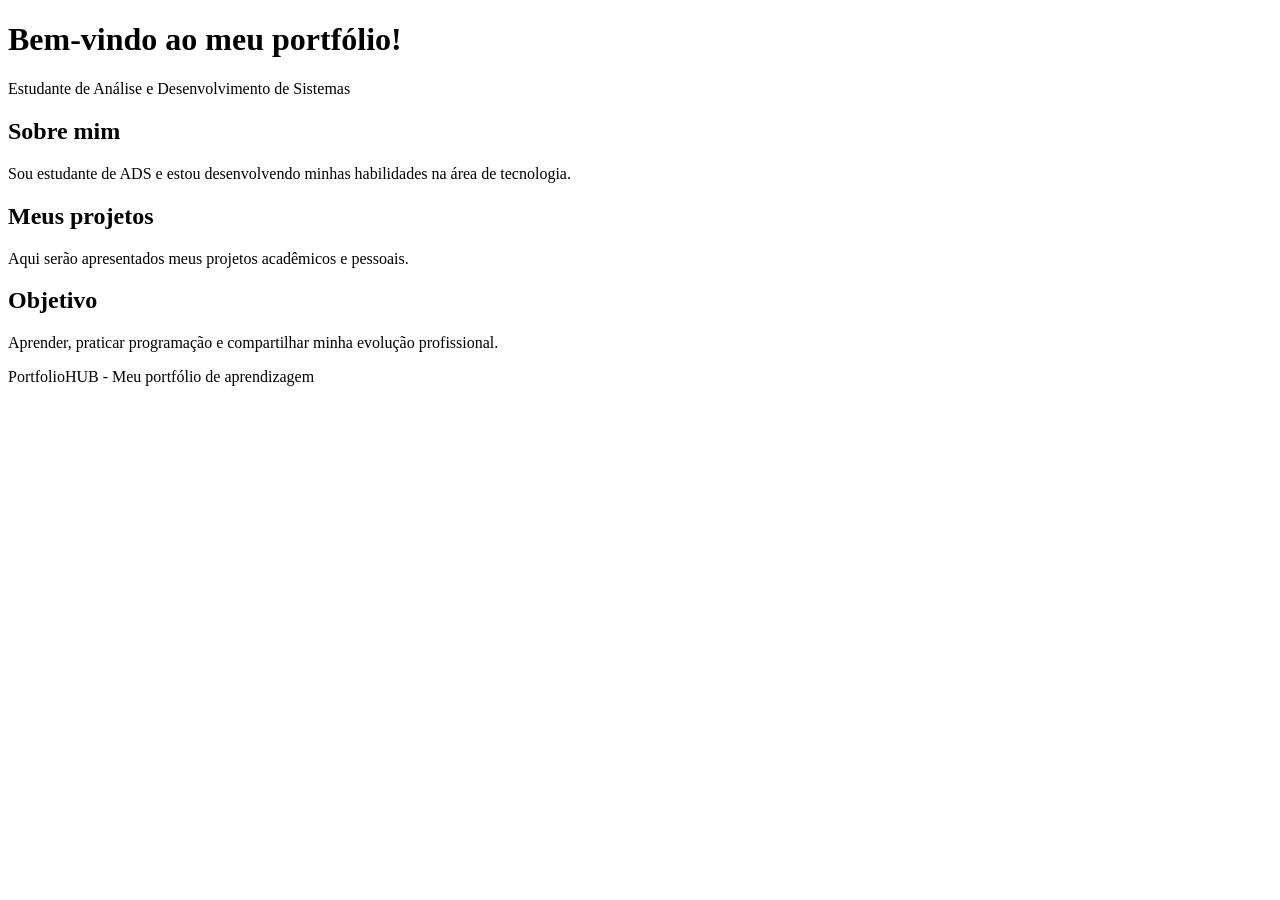
==== site/index.html @ df2a9c27 "Cria página inicial do PortfolioHUB This HTML file serves as a personal portfolio webpage, featuring" ====
<!DOCTYPE html>
<html lang="pt-BR">
<head>
    <meta charset="UTF-8">
    <meta name="viewport" content="width=device-width, initial-scale=1.0">
    <title>PortfolioHUB | Meu Portfólio</title>
</head>
<body>
    <header>
        <h1>Bem-vindo ao meu portfólio!</h1>
        <p>Estudante de Análise e Desenvolvimento de Sistemas</p>
    </header>

    <main>
        <section>
            <h2>Sobre mim</h2>
            <p>
                Sou estudante de ADS e estou desenvolvendo
                minhas habilidades na área de tecnologia.
            </p>
        </section>

        <section>
            <h2>Meus projetos</h2>
            <p>
                Aqui serão apresentados meus projetos
                acadêmicos e pessoais.
            </p>
        </section>

        <section>
            <h2>Objetivo</h2>
            <p>
                Aprender, praticar programação e compartilhar
                minha evolução profissional.
            </p>
        </section>
    </main>

    <footer>
        <p>PortfolioHUB - Meu portfólio de aprendizagem</p>
    </footer>
</body>
</html>
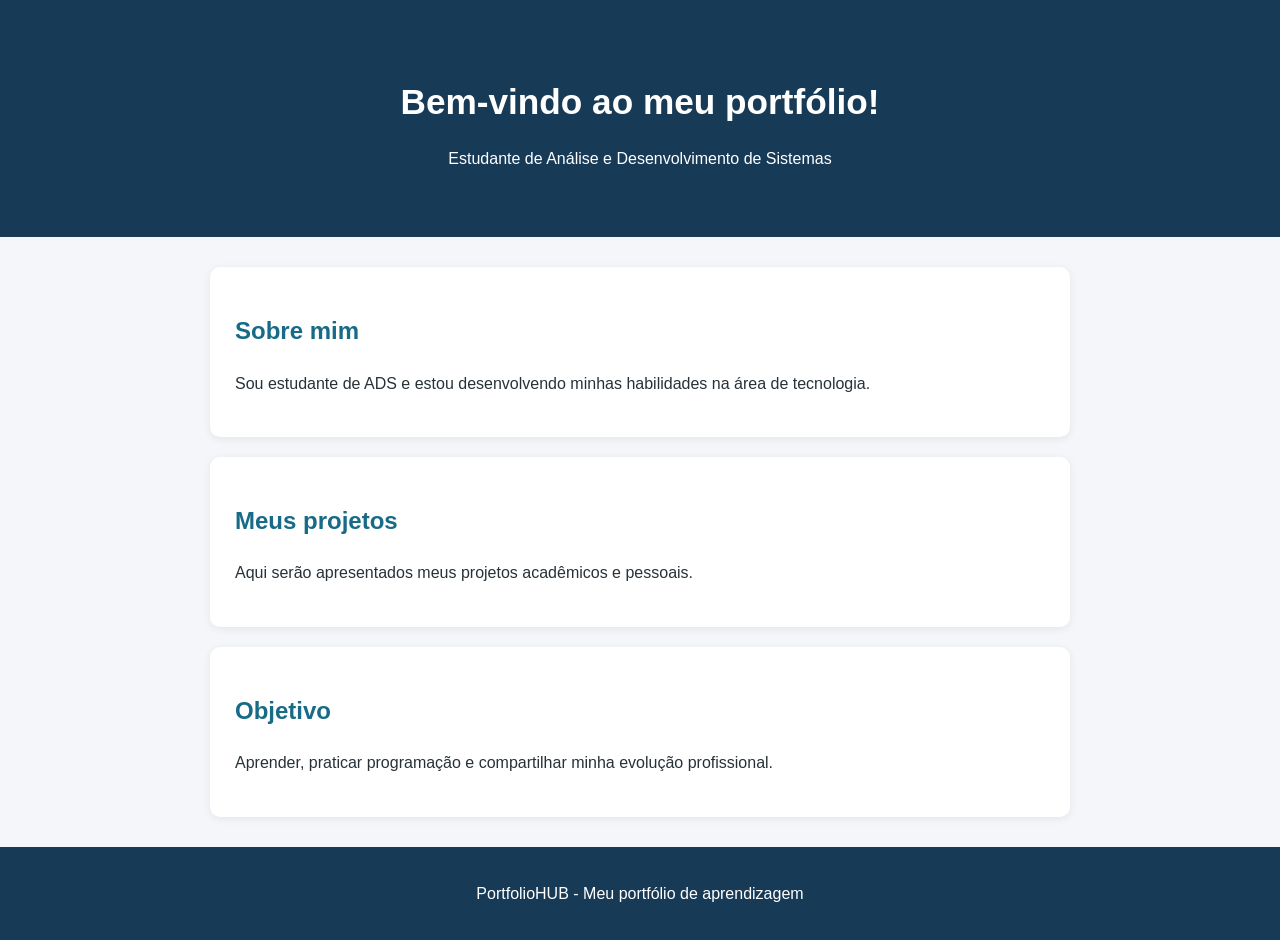
==== commit 03589724: "Conecta CSS à página inicial" ====
--- a/site/index.html
+++ b/site/index.html
@@ -5,6 +5,7 @@
     <meta charset="UTF-8">
     <meta name="viewport" content="width=device-width, initial-scale=1.0">
     <title>PortfolioHUB | Meu Portfólio</title>
+    <link rel="stylesheet" href="style.css">
 </head>
 <body>
     <header>
--- a/site/style.css
+++ b/site/style.css
@@ -0,0 +1,59 @@
+
+* {
+    box-sizing: border-box;
+}
+
+body {
+    margin: 0;
+    font-family: Arial, sans-serif;
+    background-color: #f4f6f9;
+    color: #263238;
+    line-height: 1.6;
+}
+
+header {
+    background-color: #173b57;
+    color: white;
+    text-align: center;
+    padding: 50px 20px;
+}
+
+header h1 {
+    margin-bottom: 10px;
+    font-size: 2.2rem;
+}
+
+main {
+    max-width: 900px;
+    margin: 30px auto;
+    padding: 0 20px;
+}
+
+section {
+    background-color: white;
+    padding: 25px;
+    margin-bottom: 20px;
+    border-radius: 10px;
+    box-shadow: 0 2px 8px #00000012;
+}
+
+h2 {
+    color: #176b87;
+}
+
+footer {
+    background-color: #173b57;
+    color: white;
+    text-align: center;
+    padding: 18px;
+}
+
+@media (max-width: 600px) {
+    header h1 {
+        font-size: 1.7rem;
+    }
+
+    section {
+        padding: 18px;
+    }
+}
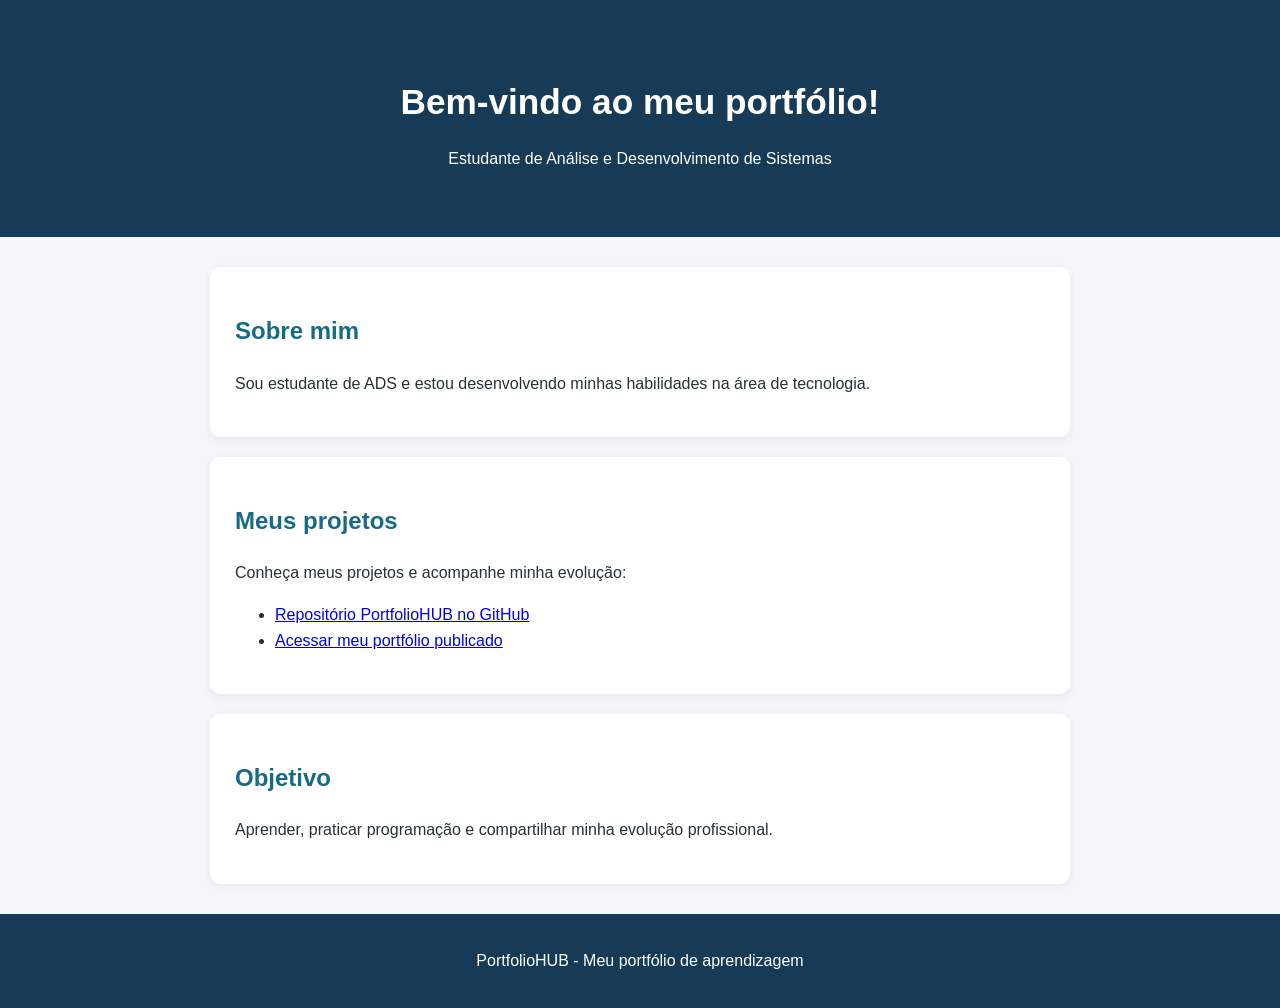
==== commit 5e872bfe: "Revise project section with new content and links Updated project section to include links to GitHub" ====
--- a/site/index.html
+++ b/site/index.html
@@ -23,12 +23,21 @@
         </section>
 
         <section>
-            <h2>Meus projetos</h2>
-            <p>
-                Aqui serão apresentados meus projetos
-                acadêmicos e pessoais.
-            </p>
-        </section>
+    <h2>Meus projetos</h2>
+    <p>Conheça meus projetos e acompanhe minha evolução:</p>
+    <ul>
+        <li>
+            <a href="https://github.com/felipeuchoa2007/PortfolioHUB" target="_blank" rel="noopener noreferrer">
+                Repositório PortfolioHUB no GitHub
+            </a>
+        </li>
+        <li>
+            <a href="https://felipeuchoa2007.github.io/PortfolioHUB/" target="_blank" rel="noopener noreferrer">
+                Acessar meu portfólio publicado
+            </a>
+        </li>
+    </ul>
+</section>
 
         <section>
             <h2>Objetivo</h2>
